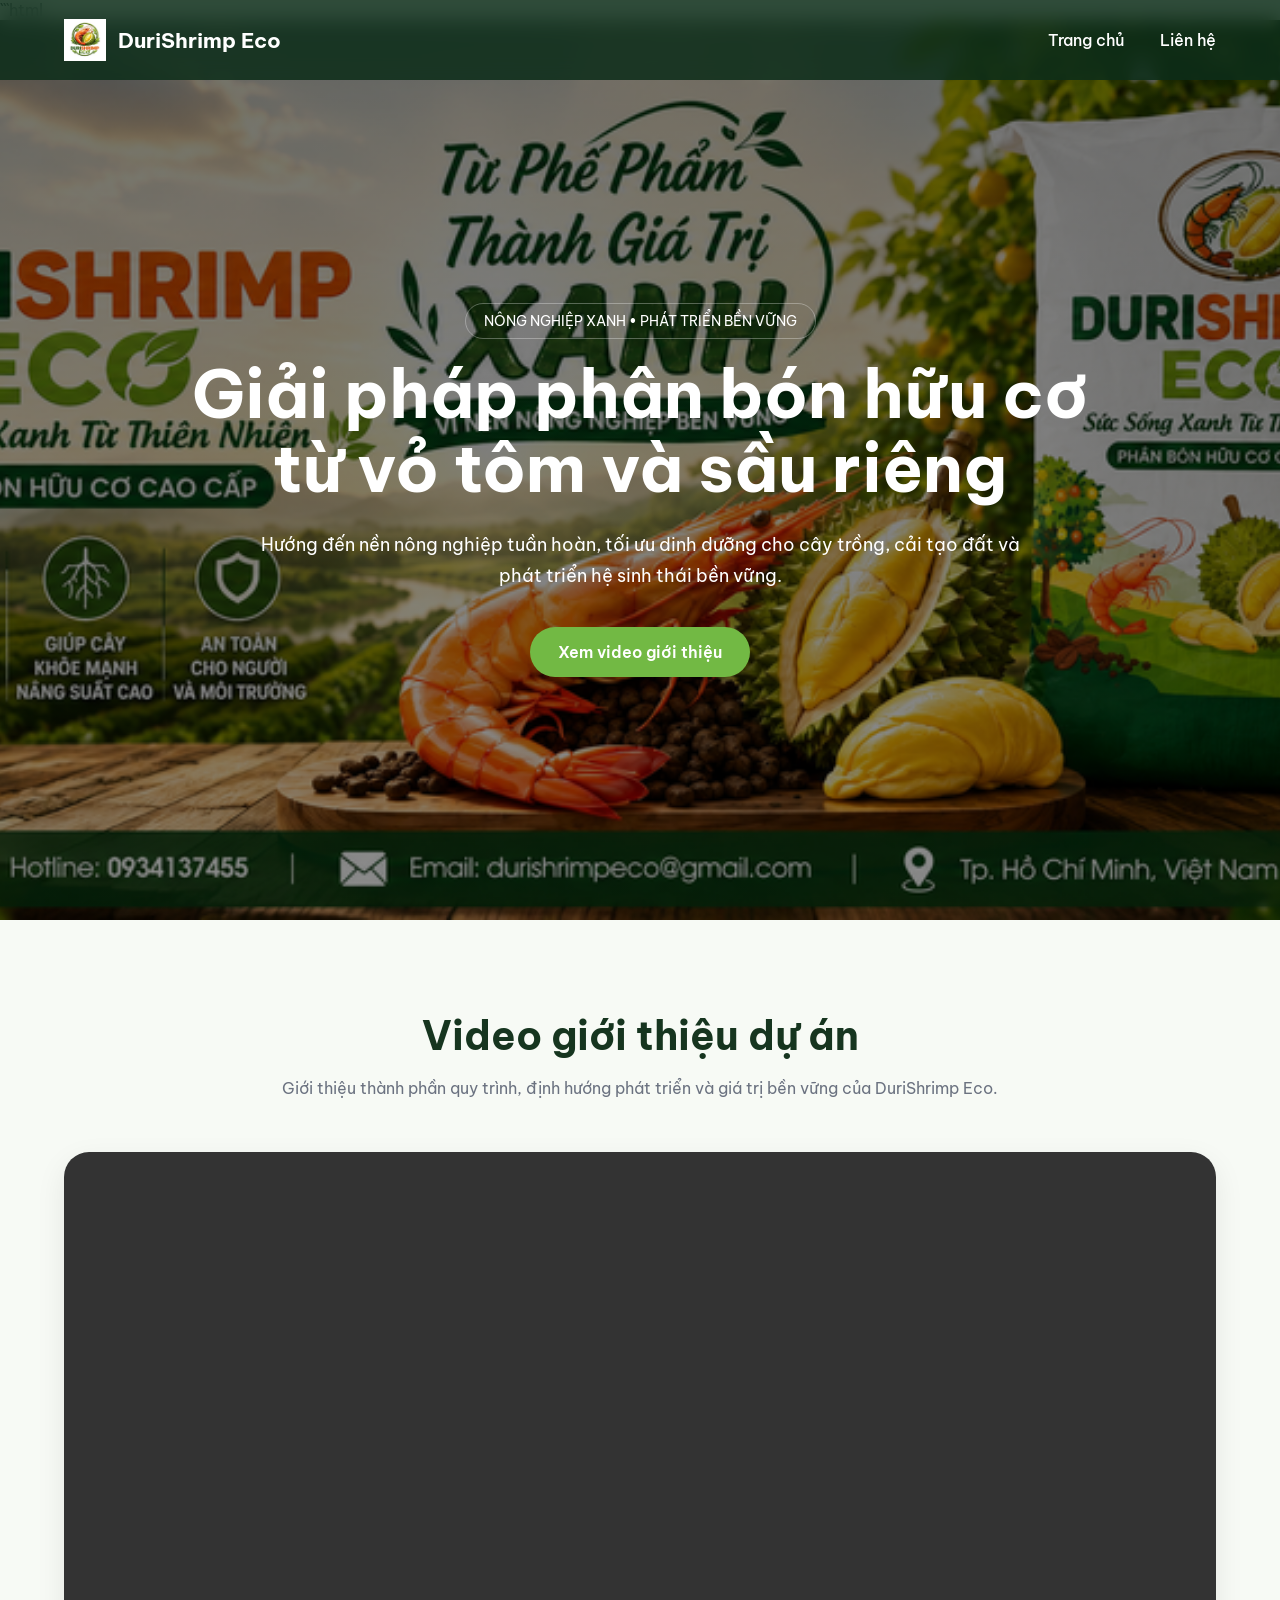
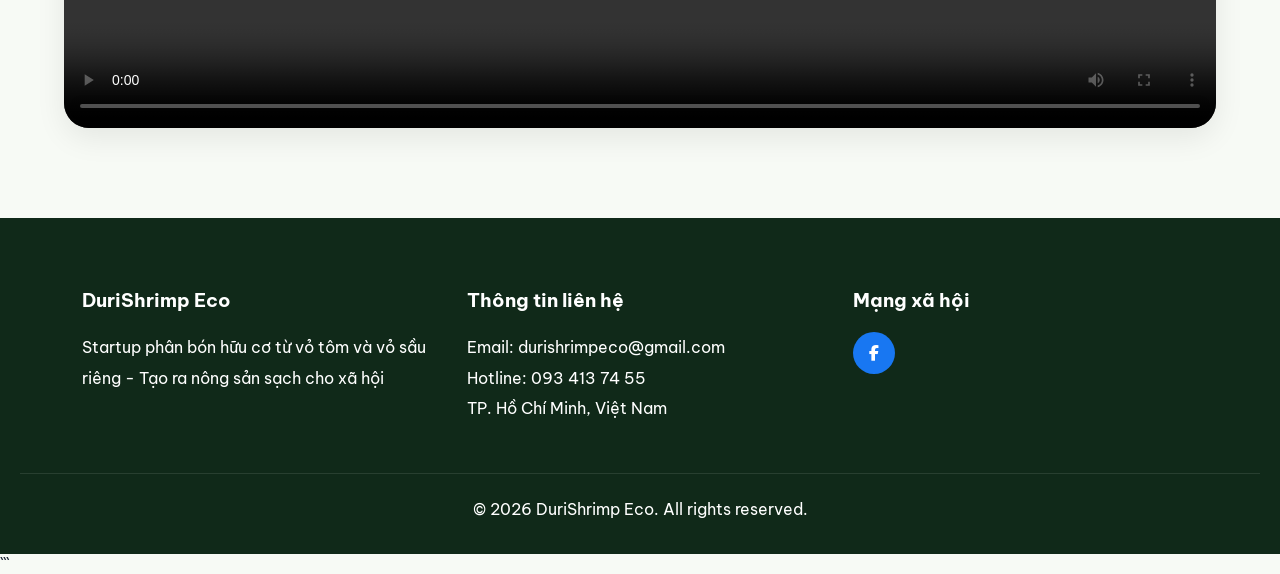
==== index.html @ 1c449ffd "Update index.html" ====
```html
<!-- index.html -->

<!DOCTYPE html>
<html lang="vi">

<head>
  <meta charset="UTF-8" />
  <meta name="viewport" content="width=device-width, initial-scale=1.0" />

  <title>DuriShrimp Eco</title>

  <!-- FONT -->

  <link rel="preconnect" href="https://fonts.googleapis.com">
  <link rel="preconnect" href="https://fonts.gstatic.com" crossorigin>

  <link href="https://fonts.googleapis.com/css2?family=Be+Vietnam+Pro:wght@300;400;500;600;700&display=swap"
    rel="stylesheet">

  <!-- ICON -->

  <link rel="stylesheet"
    href="https://cdnjs.cloudflare.com/ajax/libs/font-awesome/6.5.0/css/all.min.css">

  <!-- CSS -->

  <link rel="stylesheet" href="style.css">

</head>

<body>

  <!-- HEADER -->

  <header>

    <div class="header-container">

     <a href="#" class="logo">
      <img src="logo.jpg" alt="Logo">
        DuriShrimp Eco
    </a>

      <ul class="nav-menu">
  <li><a href="index.html">Trang chủ</a></li>
  <li><a href="lienhe.html">Liên hệ</a></li>
</ul>
     

    </div>

  </header>

  <!-- HERO -->

  <section class="hero">

    <div class="hero-content">

      <span>NÔNG NGHIỆP XANH • PHÁT TRIỂN BỀN VỮNG</span>

      <h1>
        Giải pháp phân bón hữu cơ
        từ vỏ tôm và sầu riêng
      </h1>

      <p>
        Hướng đến nền nông nghiệp tuần hoàn,
        tối ưu dinh dưỡng cho cây trồng,
        cải tạo đất và phát triển hệ sinh thái bền vững.
      </p>

      <div class="hero-buttons">

        <a href="#video" class="btn-primary">
          Xem video giới thiệu
        </a>


      </div>

    </div>

  </section>

  <!-- VIDEO -->

  <section class="video-section" id="video">

    <div class="section-title">

      <h2>Video giới thiệu dự án</h2>

      <p>
        Giới thiệu thành phần quy trình, định hướng phát triển
        và giá trị bền vững của DuriShrimp Eco.
      </p>

    </div>

    <div class="video-wrapper">

      <video width="100%" controls playsinline>
        <source src="abc.mp4" type="video/mp4">
      </video>

    </div>

  </section>

  <!-- FOOTER -->

  <footer id="footer">

    <div class="footer-container">

      <div class="footer-box">

        <h3>DuriShrimp Eco</h3>

        <p>
          Startup phân bón hữu cơ từ vỏ tôm và vỏ sầu riêng - Tạo ra nông sản sạch cho xã hội
        </p>

      </div>

      <div class="footer-box">

        <h3>Thông tin liên hệ</h3>

        <p>Email: durishrimpeco@gmail.com</p>
        <p>Hotline: 093 413 74 55</p>
        <p>TP. Hồ Chí Minh, Việt Nam</p>

      </div>

      <div class="footer-box">

        <h3>Mạng xã hội</h3>

        <div class="socials">

          <a href="https://www.facebook.com/profile.php?id=61590055427444" target="_blank">
            <i class="fa-brands fa-facebook-f"></i>
          </a>

       
        </div>

      </div>

    </div>

    <div class="copyright">
      © 2026 DuriShrimp Eco. All rights reserved.
    </div>

  </footer>

</body>

</html>
```
---- style.css ----
/* RESET */

*{
    margin:0;
    padding:0;
    box-sizing:border-box;
    scroll-behavior:smooth;
}

body{
    font-family:"Be Vietnam Pro",sans-serif;
    background:#f7faf5;
    color:#1f2937;
    overflow-x:hidden;

    display:flex;
    flex-direction:column;
    min-height:100vh;
}

a{
    text-decoration:none;
}

img{
    display:block;
}

/* HEADER */

header{
    width:100%;
    position:fixed;
    top:0;
    left:0;
    z-index:999;

    background:rgba(12,45,25,.85);
    backdrop-filter:blur(10px);
}

.header-container{
    width:90%;
    max-width:1400px;
    margin:auto;

    height:80px;

    display:flex;
    align-items:center;
    justify-content:space-between;
}

.logo{
    display:flex;
    align-items:center;
    gap:12px;

    color:white;
    font-size:1.3rem;
    font-weight:700;
}

.logo img{
    width:42px;
    height:42px;
    object-fit:contain;
}

.nav-menu{
    display:flex;
    gap:35px;
    list-style:none;
}

.nav-menu a{
    color:white;
    font-weight:500;
    transition:.3s;
}

.nav-menu a:hover{
    color:#8ddf63;
}

/* HERO */

.hero{
    width:100%;
    min-height:100vh;

    background:
    linear-gradient(
    rgba(0,0,0,.55),
    rgba(0,0,0,.45)),
    url("banner.png") center/cover no-repeat;

    display:flex;
    align-items:center;
    justify-content:center;

    padding:120px 20px 80px;
}

.hero-content{
    max-width:950px;
    text-align:center;
    color:white;
}

.hero-content span{
    display:inline-block;
    margin-bottom:18px;
    padding:8px 18px;

    border:1px solid rgba(255,255,255,.3);
    border-radius:999px;

    font-size:.9rem;
}

.hero-content h1{
    font-size:4.2rem;
    line-height:1.1;
    margin-bottom:24px;
}

.hero-content p{
    font-size:1.1rem;
    line-height:1.8;
    max-width:760px;
    margin:auto auto 35px;
}

.hero-buttons{
    display:flex;
    justify-content:center;
    gap:18px;
    flex-wrap:wrap;
}

.btn-primary{
    background:#72b944;
    color:white;

    padding:15px 28px;
    border-radius:999px;

    font-weight:600;
}

.btn-secondary{
    color:white;

    border:1px solid rgba(255,255,255,.4);

    padding:15px 28px;
    border-radius:999px;
}

/* VIDEO */

.video-section{
    width:90%;
    max-width:1200px;
    margin:90px auto;
}

.section-title{
    text-align:center;
    margin-bottom:50px;
}

.section-title h2{
    font-size:2.5rem;
    color:#16351f;
    margin-bottom:14px;
}

.section-title p{
    color:#6b7280;
    line-height:1.7;
}

.video-wrapper{
    overflow:hidden;
    border-radius:25px;

    box-shadow:
    0 10px 30px rgba(0,0,0,.08);
}

.video-wrapper video{
    width:100%;
    display:block;
}

/* CÁC TRANG CON */

.page-content{
    flex:1;

    width:90%;
    max-width:1200px;

    margin:140px auto 80px;
}

.page-content h1{
    color:#16351f;
    margin-bottom:25px;
    font-size:40px;
}

.page-content h2{
    color:#16351f;
    margin-bottom:20px;
    margin-top:30px;
}

.page-content p{
    line-height:1.9;
}

/* CONTACT */

.contact-info{
    display:flex;
    flex-wrap:wrap;
    gap:20px;

    margin:40px 0;
}

.contact-card{
    flex:1;
    min-width:250px;

    background:white;

    padding:25px;
    border-radius:15px;

    box-shadow:
    0 5px 20px rgba(0,0,0,.08);
}

.contact-card h3{
    color:#72b944;
    margin-bottom:10px;
}

.contact-form{
    margin-top:40px;
    max-width:700px;
}

.contact-form input,
.contact-form textarea{
    width:100%;
    padding:15px;

    margin-bottom:15px;

    border:1px solid #ddd;
    border-radius:10px;

    font-family:inherit;
}

.contact-form textarea{
    min-height:150px;
    resize:vertical;
}

.contact-form button{
    background:#72b944;
    color:white;

    border:none;

    padding:15px 30px;
    border-radius:999px;

    cursor:pointer;
}

.contact-form button:hover{
    background:#5ca034;
}

/* FOOTER */

footer{
    margin-top:auto;

    background:#102919;
    color:white;

    padding:70px 20px 35px;
}

.footer-container{
    width:90%;
    max-width:1200px;

    margin:auto;

    display:flex;
    justify-content:space-between;
    gap:40px;
    flex-wrap:wrap;
}

.footer-box{
    flex:1;
    min-width:250px;
}

.footer-box h3{
    margin-bottom:20px;
}

.footer-box p{
    line-height:1.9;
}

.socials{
    display:flex;
    gap:15px;
    margin-top:15px;
}

.socials a{
    width:42px;
    height:42px;

    border-radius:50%;

    background:#1877f2;
    color:white;

    display:flex;
    align-items:center;
    justify-content:center;

    transition:.3s;
}

.socials a:hover{
    transform:scale(1.08);
    background:#0f5ed7;
}

.copyright{
    text-align:center;

    margin-top:50px;
    padding-top:25px;

    border-top:
    1px solid rgba(255,255,255,.1);
}

/* MOBILE */

@media(max-width:900px){

    .nav-menu{
        display:none;
    }

    .hero-content h1{
        font-size:3rem;
    }

}

@media(max-width:600px){

    .hero-content h1{
        font-size:2.2rem;
    }

    .hero-content p{
        font-size:1rem;
    }

    .section-title h2{
        font-size:2rem;
    }

    .page-content h1{
        font-size:30px;
    }

}
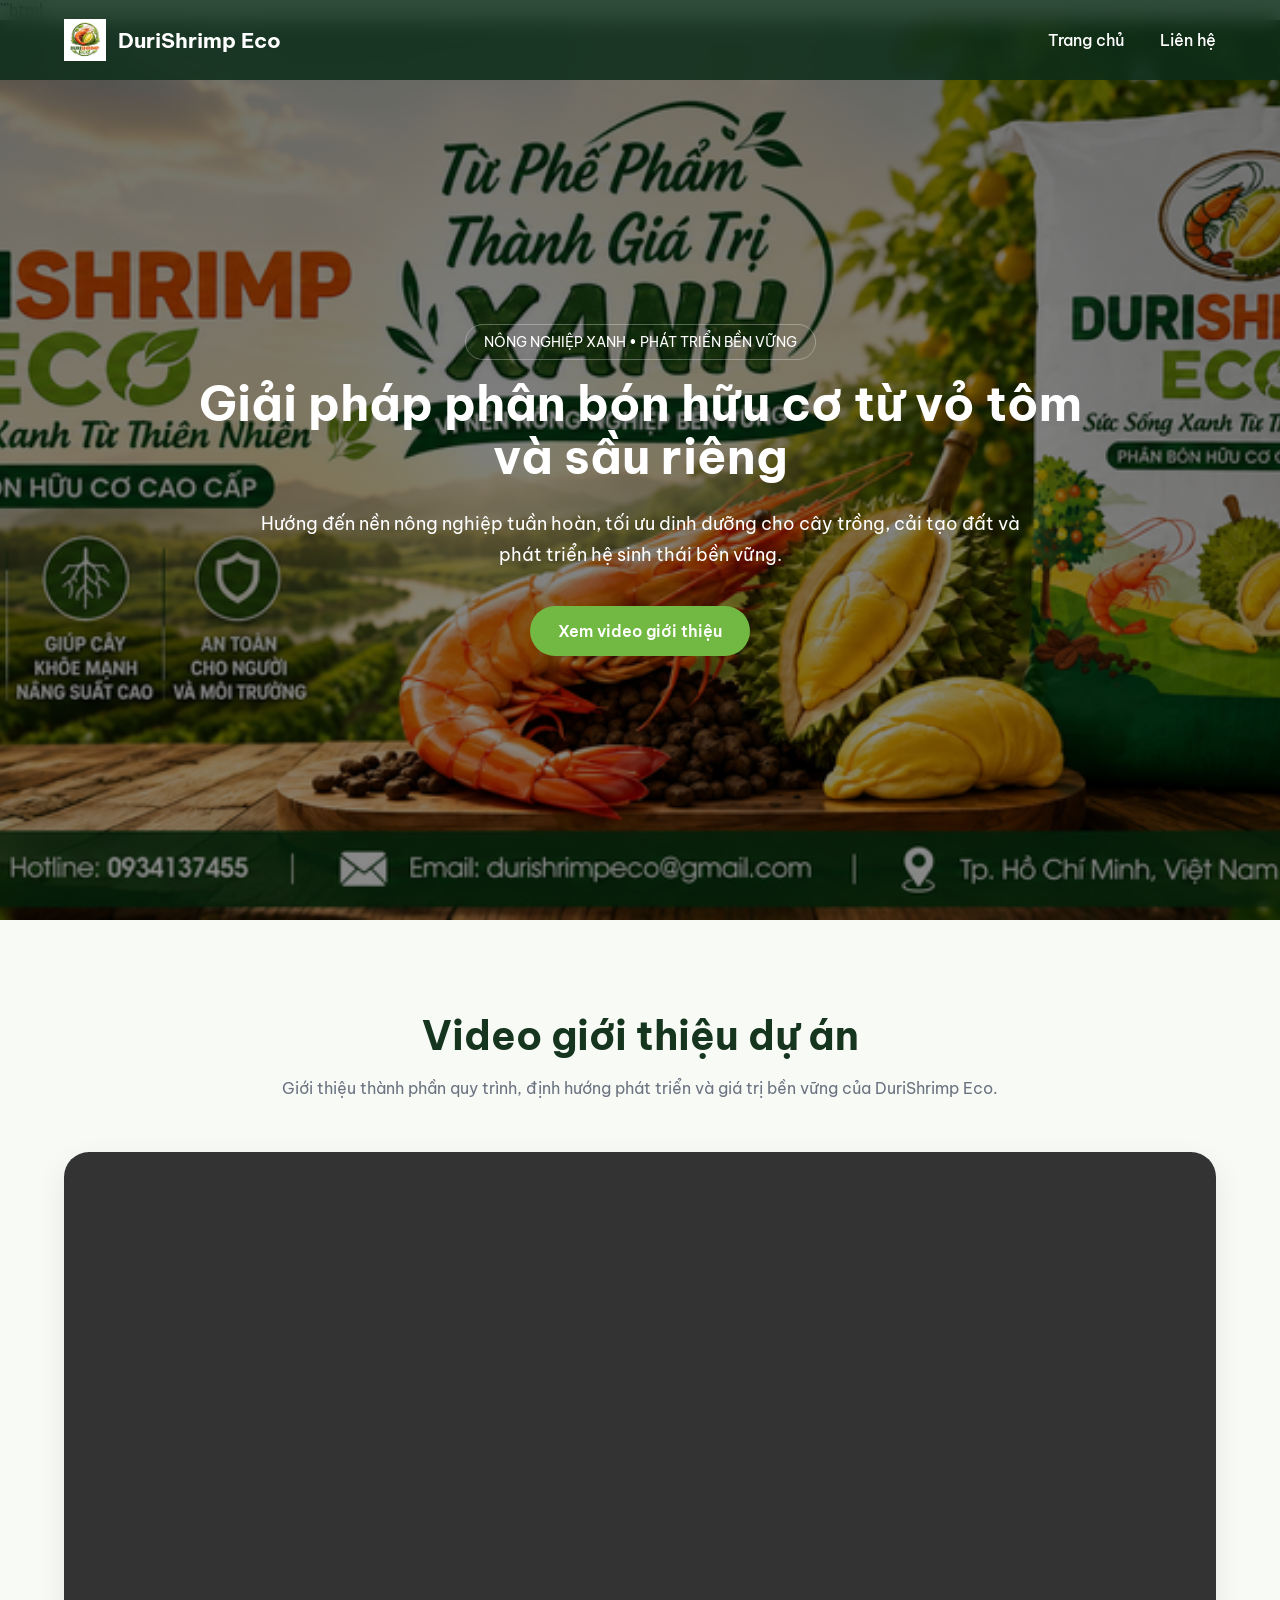
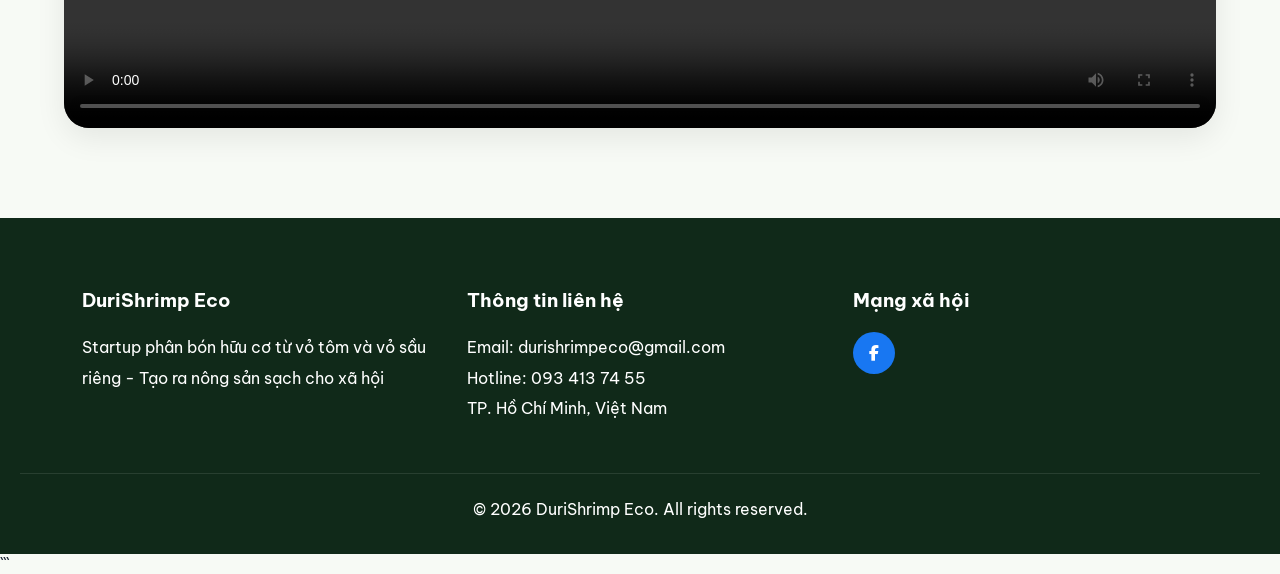
==== commit 9a65f565: "Update index.html" ====
--- a/index.html
+++ b/index.html
@@ -8,7 +8,7 @@
   <meta charset="UTF-8" />
   <meta name="viewport" content="width=device-width, initial-scale=1.0" />
 
-  <title>DuriShrimp Eco</title>
+  <title>Durishrimp Eco</title>
 
   <!-- FONT -->
 
--- a/style.css
+++ b/style.css
@@ -364,11 +364,35 @@
 
 /* MOBILE */
 
-@media(max-width:900px){
-
-    .nav-menu{
-        display:none;
-    }
+@media(max-width: 900px){
+
+  .hero-content h1 {
+    font-size: 3rem;
+  }
+
+  .nav-menu {
+    display: flex;
+    gap: 15px;
+  }
+
+}
+
+@media(max-width: 768px){
+
+  .header-container{
+    flex-direction: column;
+    height: auto;
+    padding: 15px 0;
+  }
+
+  .nav-menu{
+    margin-top: 10px;
+    gap: 20px;
+    flex-wrap: wrap;
+    justify-content: center;
+  }
+
+}
 
     .hero-content h1{
         font-size:3rem;
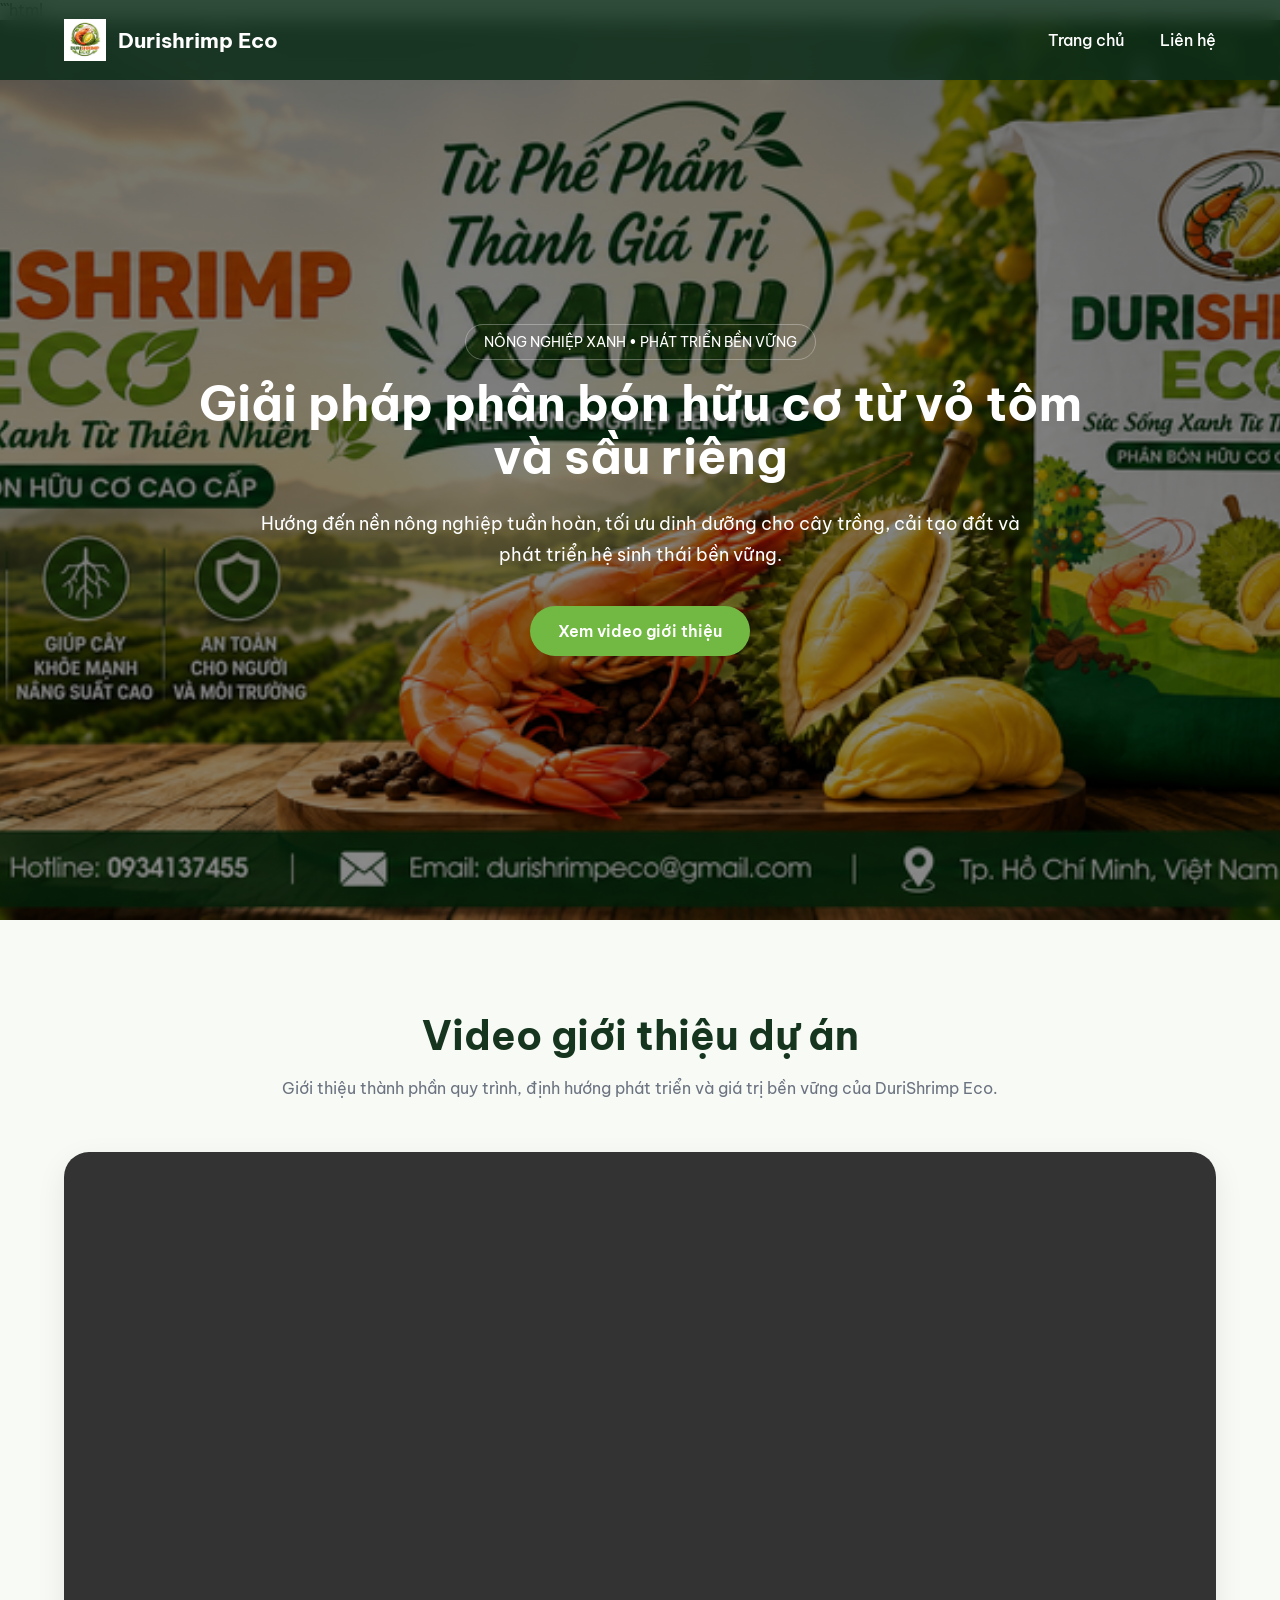
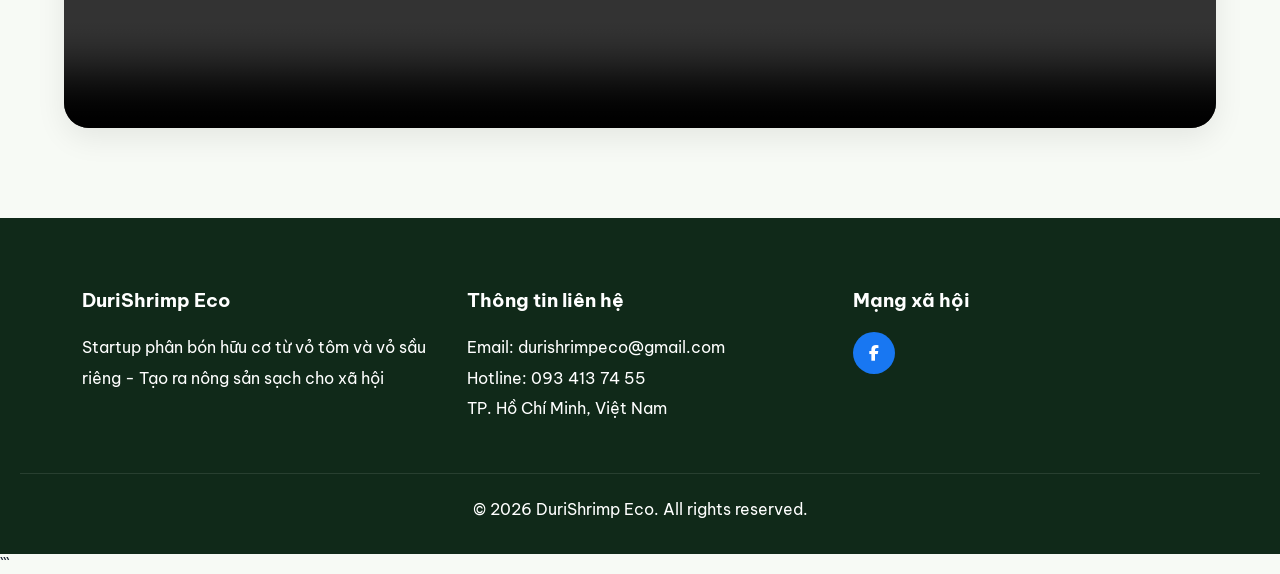
==== commit ee2608da: "Update index.html" ====
--- a/index.html
+++ b/index.html
@@ -39,7 +39,7 @@
 
      <a href="#" class="logo">
       <img src="logo.jpg" alt="Logo">
-        DuriShrimp Eco
+        Durishrimp Eco
     </a>
 
       <ul class="nav-menu">
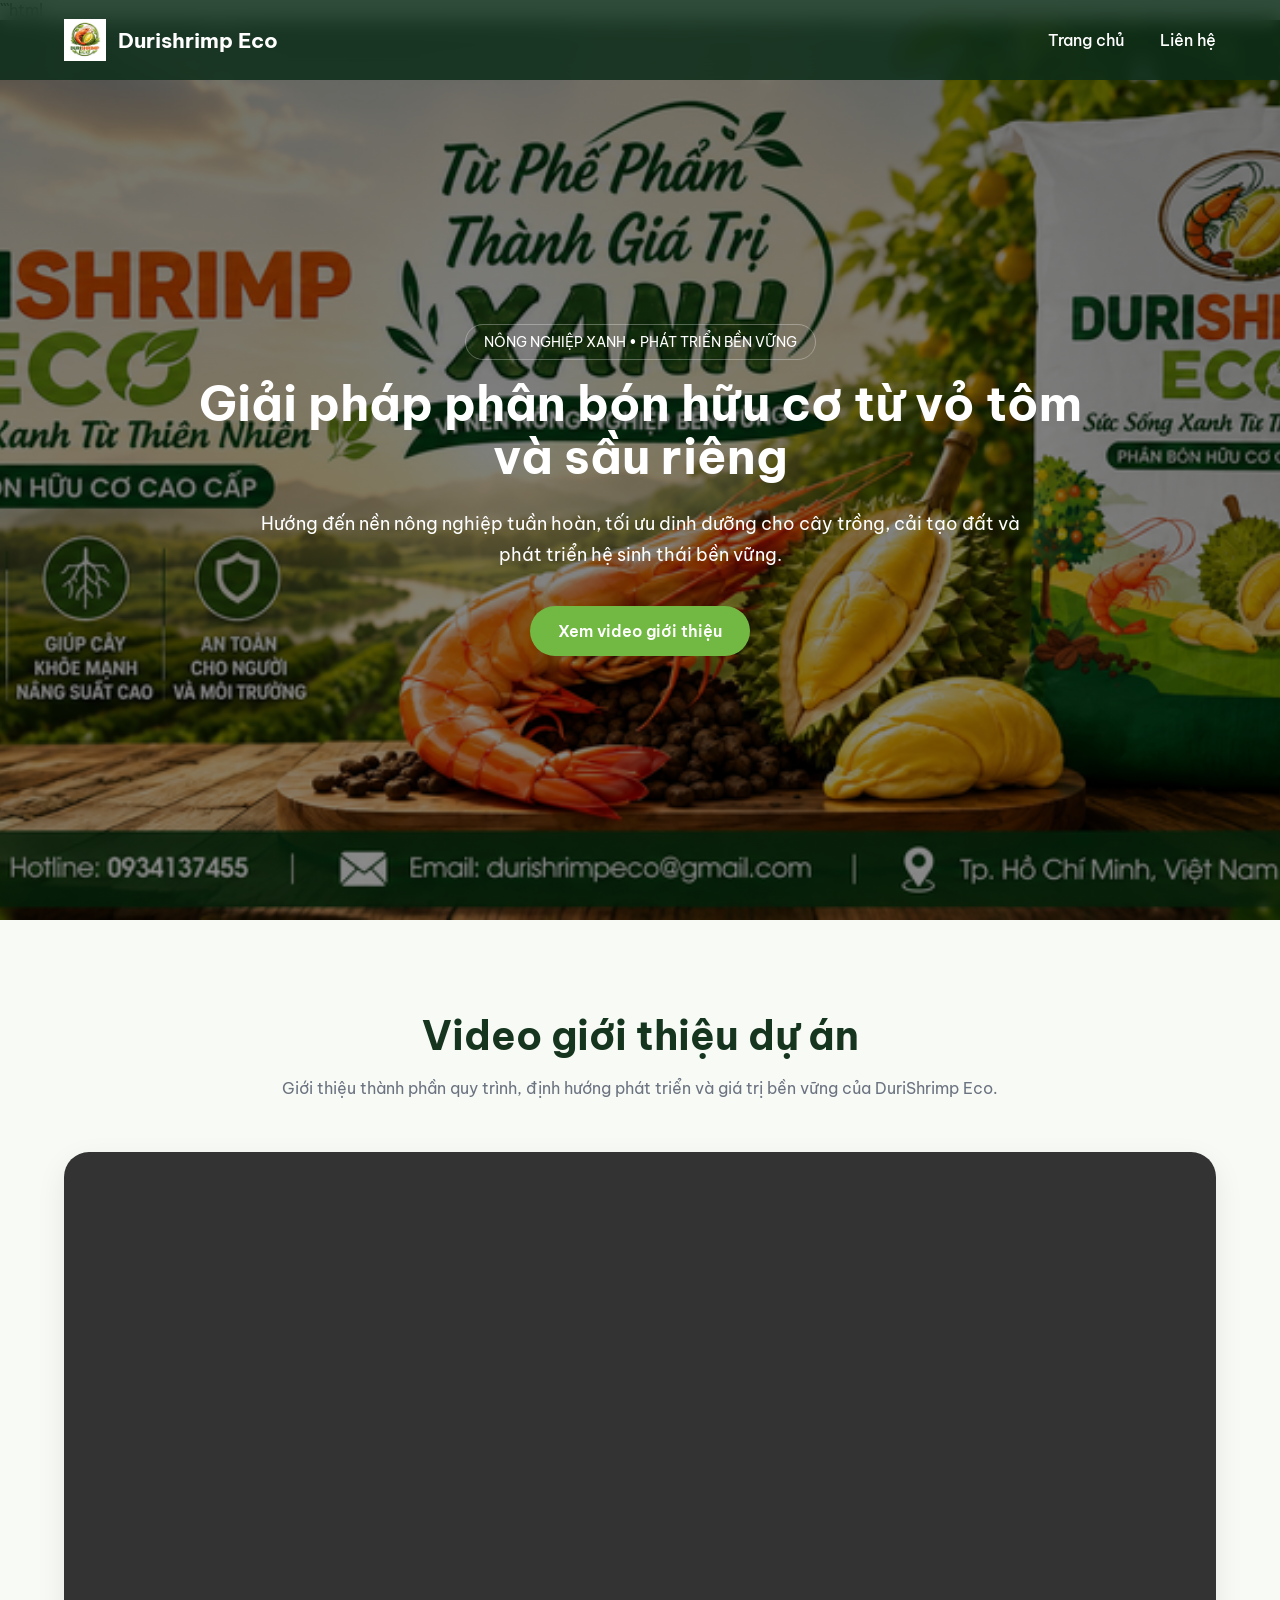
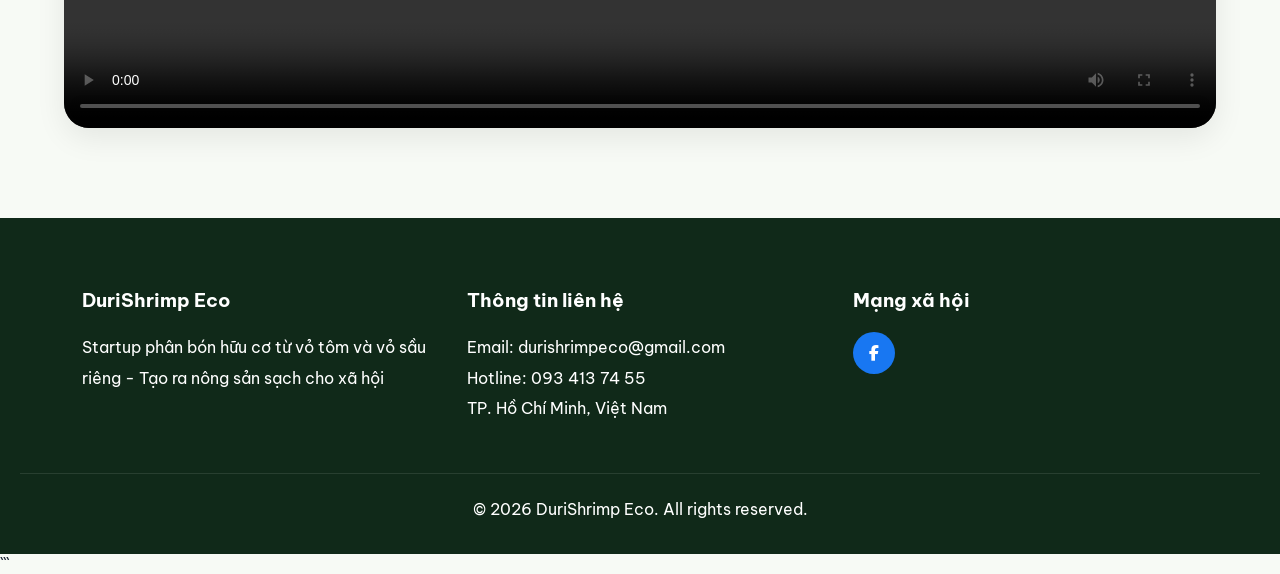
==== commit b4a36c8b: "Update index.html" ====
--- a/index.html
+++ b/index.html
@@ -102,7 +102,7 @@
     <div class="video-wrapper">
 
       <video width="100%" controls playsinline>
-        <source src="abc.mp4" type="video/mp4">
+        <source src="DURISHRIMP ECO.mp4" type="video/mp4">
       </video>
 
     </div>
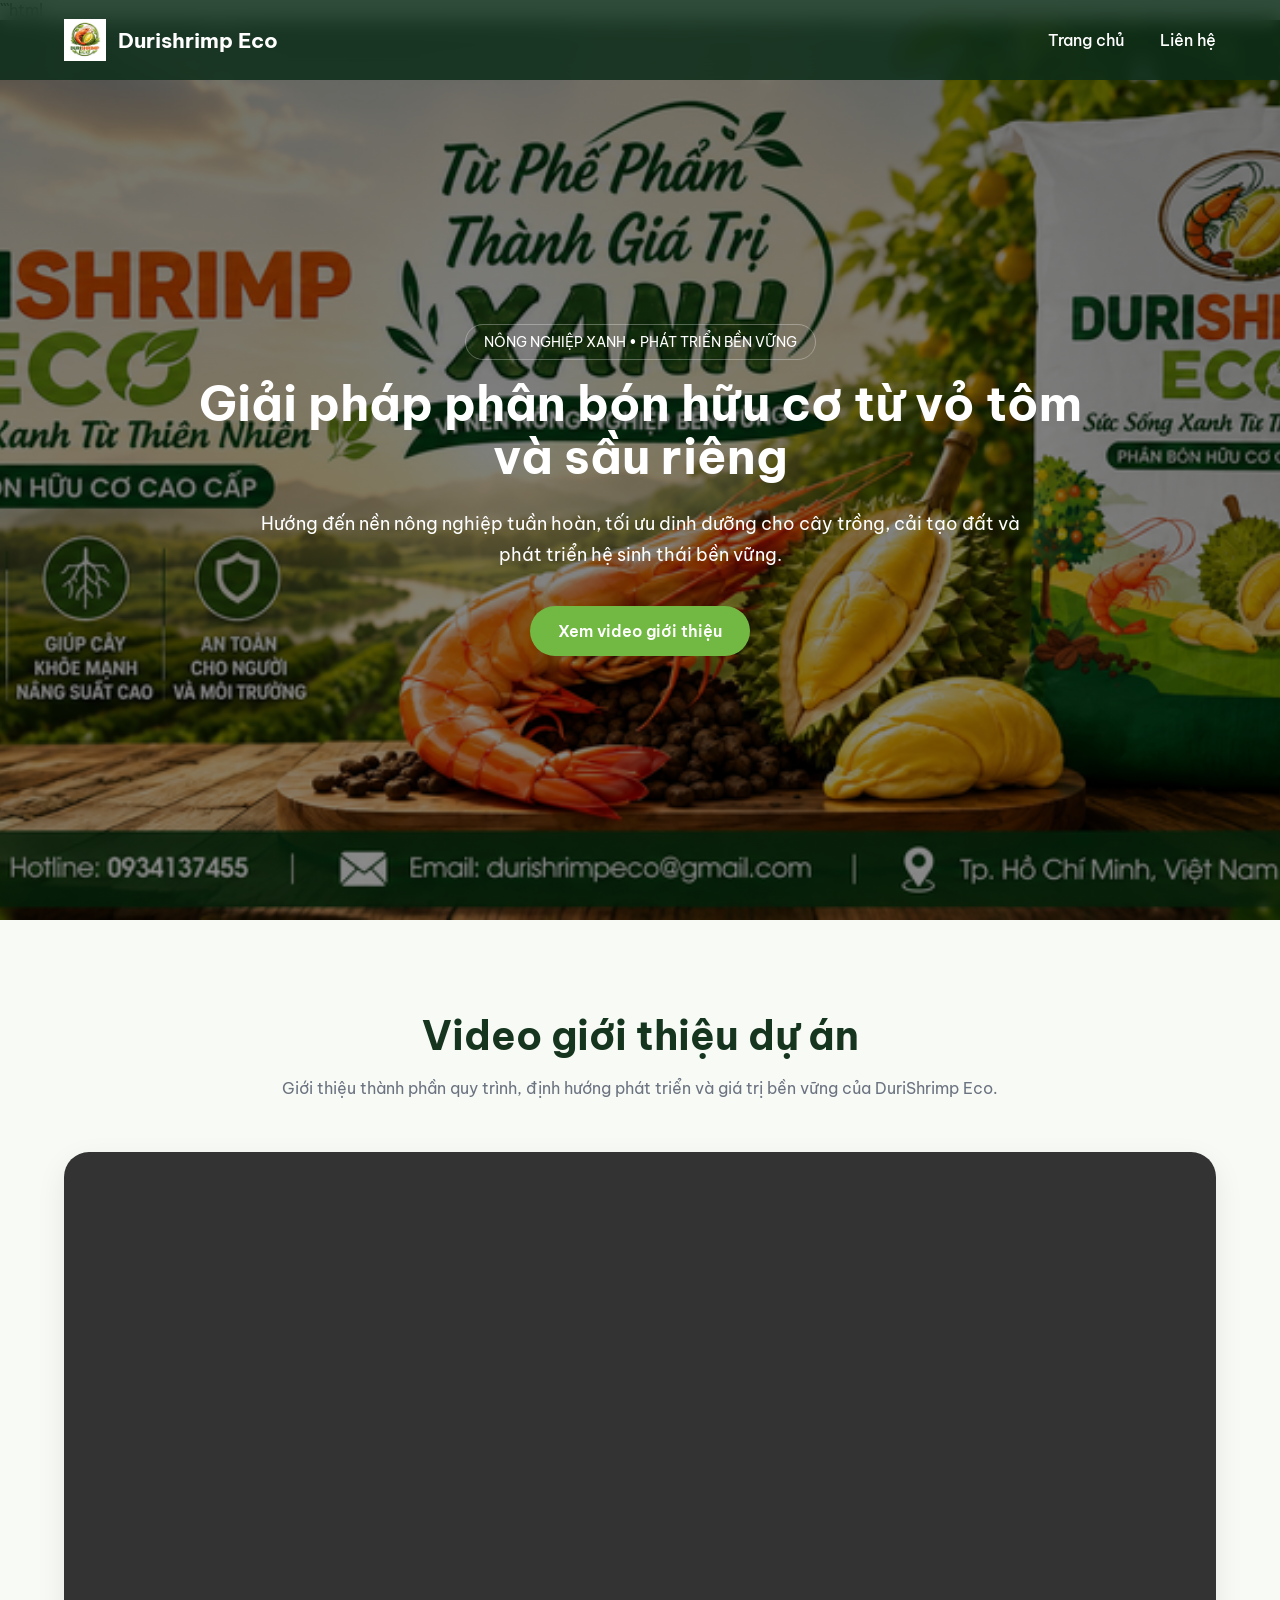
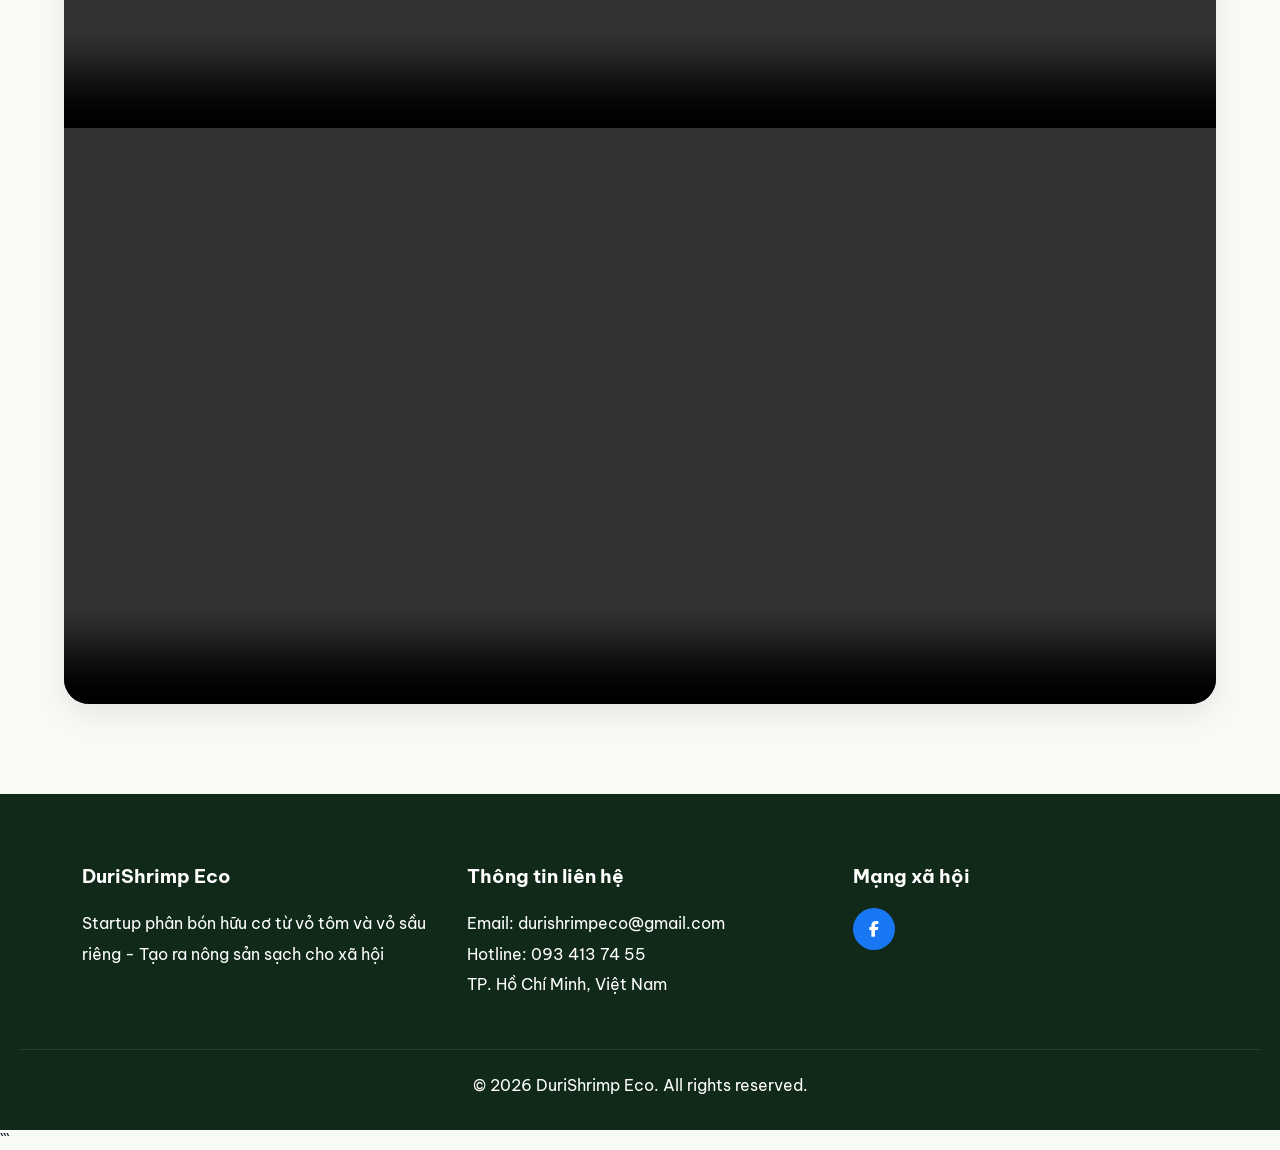
==== commit d8d83e0d: "Update index.html" ====
--- a/index.html
+++ b/index.html
@@ -104,7 +104,9 @@
       <video width="100%" controls playsinline>
         <source src="DURISHRIMP ECO.mp4" type="video/mp4">
       </video>
-
+      <video width="100%" controls playsinline>
+        <source src="ECO.mp4" type="video/mp4">
+      </video>
     </div>
 
   </section>
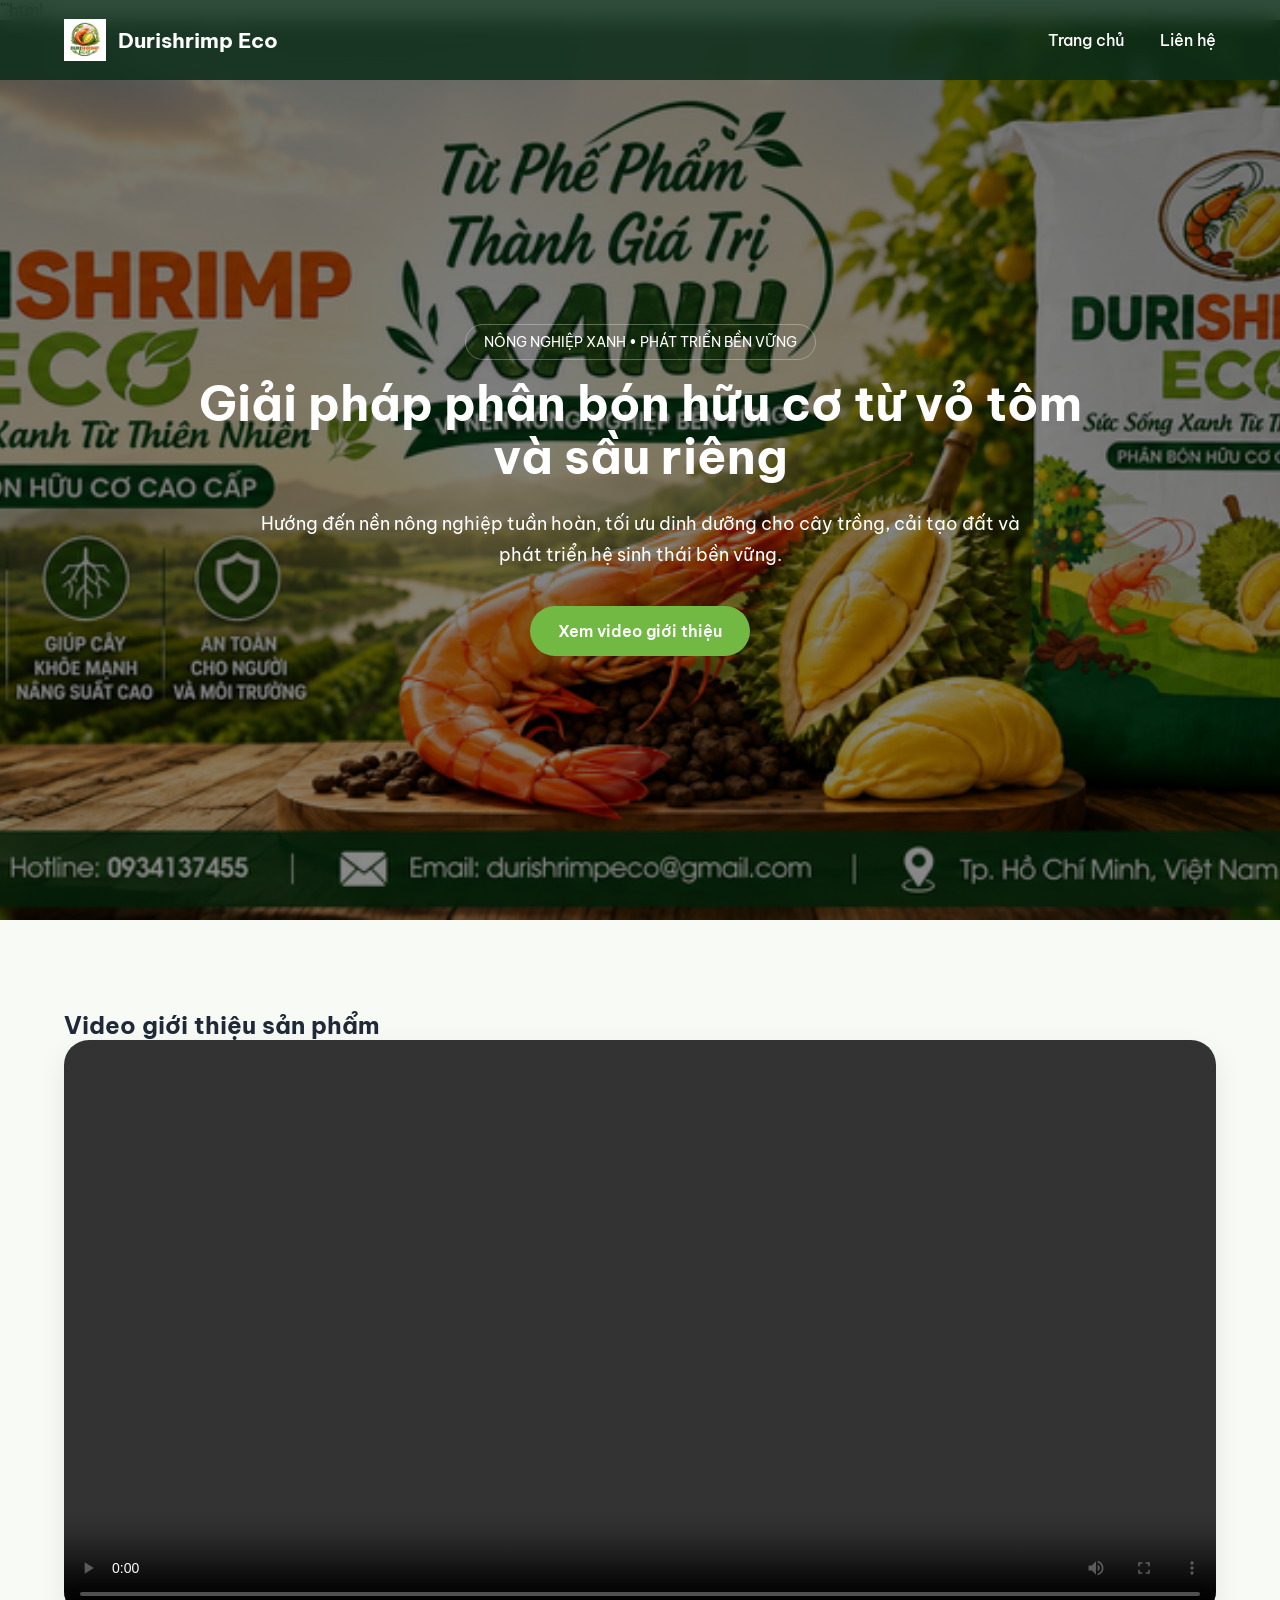
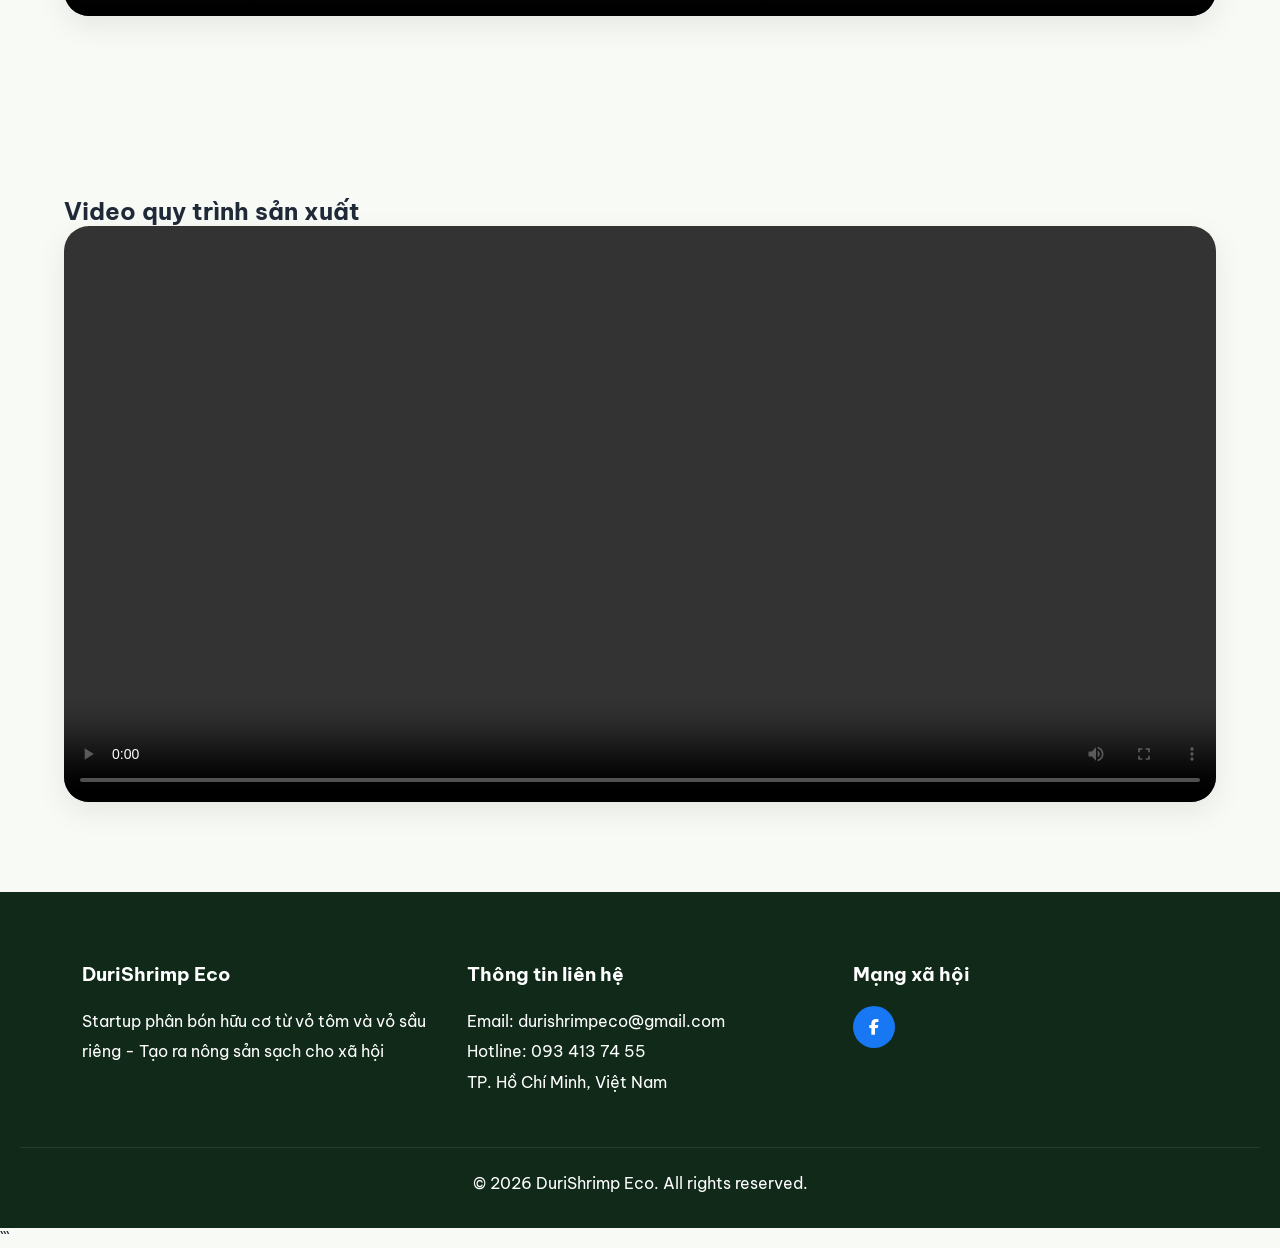
==== commit 20be5e6e: "Update index.html" ====
--- a/index.html
+++ b/index.html
@@ -86,30 +86,32 @@
 
   <!-- VIDEO -->
 
-  <section class="video-section" id="video">
+ <section class="video-section">
 
-    <div class="section-title">
+  <h2 class="video-title">
+    Video giới thiệu sản phẩm
+  </h2>
 
-      <h2>Video giới thiệu dự án</h2>
+  <div class="video-wrapper">
+    <video controls>
+      <source src="video1.mp4" type="video/mp4">
+    </video>
+  </div>
 
-      <p>
-        Giới thiệu thành phần quy trình, định hướng phát triển
-        và giá trị bền vững của DuriShrimp Eco.
-      </p>
+</section>
+  <section class="video-section">
 
-    </div>
+  <h2 class="video-title">
+    Video quy trình sản xuất
+  </h2>
 
-    <div class="video-wrapper">
+  <div class="video-wrapper">
+    <video controls>
+      <source src="video2.mp4" type="video/mp4">
+    </video>
+  </div>
 
-      <video width="100%" controls playsinline>
-        <source src="DURISHRIMP ECO.mp4" type="video/mp4">
-      </video>
-      <video width="100%" controls playsinline>
-        <source src="ECO.mp4" type="video/mp4">
-      </video>
-    </div>
-
-  </section>
+</section>
 
   <!-- FOOTER -->
 
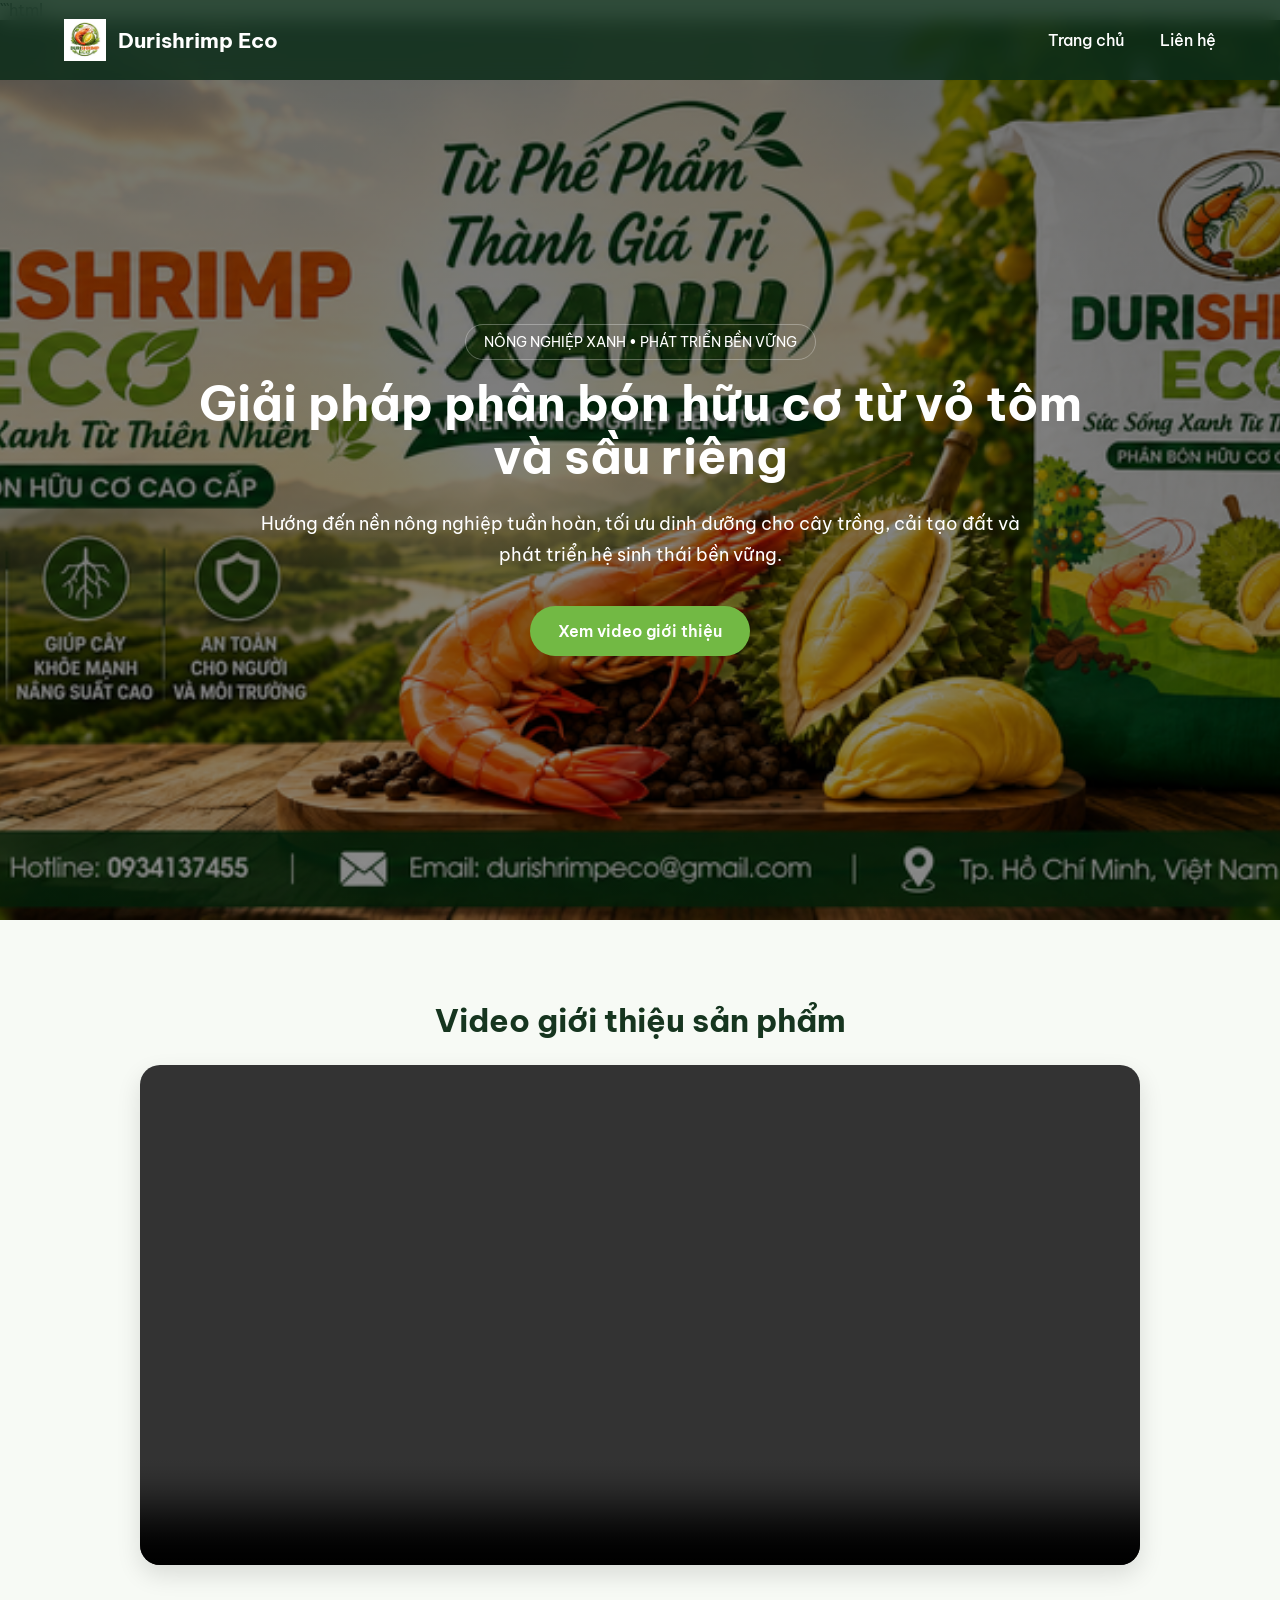
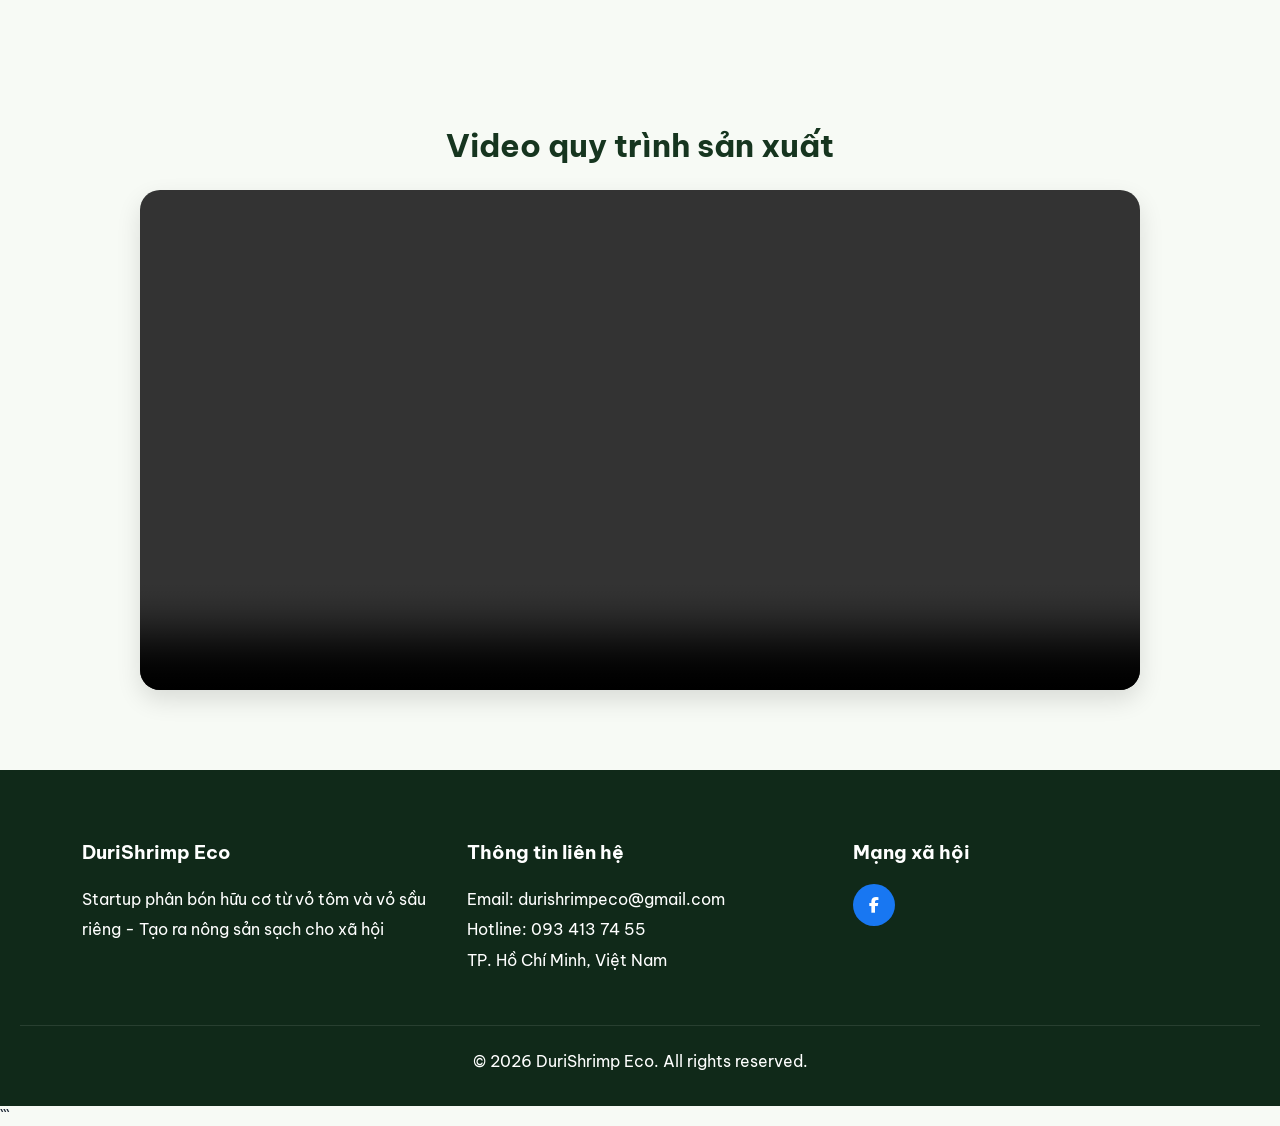
==== commit 20cb3e2f: "Update index.html" ====
--- a/index.html
+++ b/index.html
@@ -94,7 +94,7 @@
 
   <div class="video-wrapper">
     <video controls>
-      <source src="video1.mp4" type="video/mp4">
+      <source src="DURISHRIMP ECO.mp4" type="video/mp4">
     </video>
   </div>
 
@@ -107,7 +107,7 @@
 
   <div class="video-wrapper">
     <video controls>
-      <source src="video2.mp4" type="video/mp4">
+      <source src="ECO.mp4" type="video/mp4">
     </video>
   </div>
 
--- a/style.css
+++ b/style.css
@@ -419,3 +419,27 @@
     }
 
 }
+.video-section{
+    width: 90%;
+    max-width: 1000px;
+    margin: 80px auto;
+}
+
+.video-title{
+    text-align: center;
+    margin-bottom: 25px;
+    color: #16351f;
+    font-size: 32px;
+    font-weight: 700;
+}
+
+.video-wrapper{
+    border-radius: 20px;
+    overflow: hidden;
+    box-shadow: 0 10px 25px rgba(0,0,0,0.12);
+}
+
+.video-wrapper video{
+    width: 100%;
+    display: block;
+}
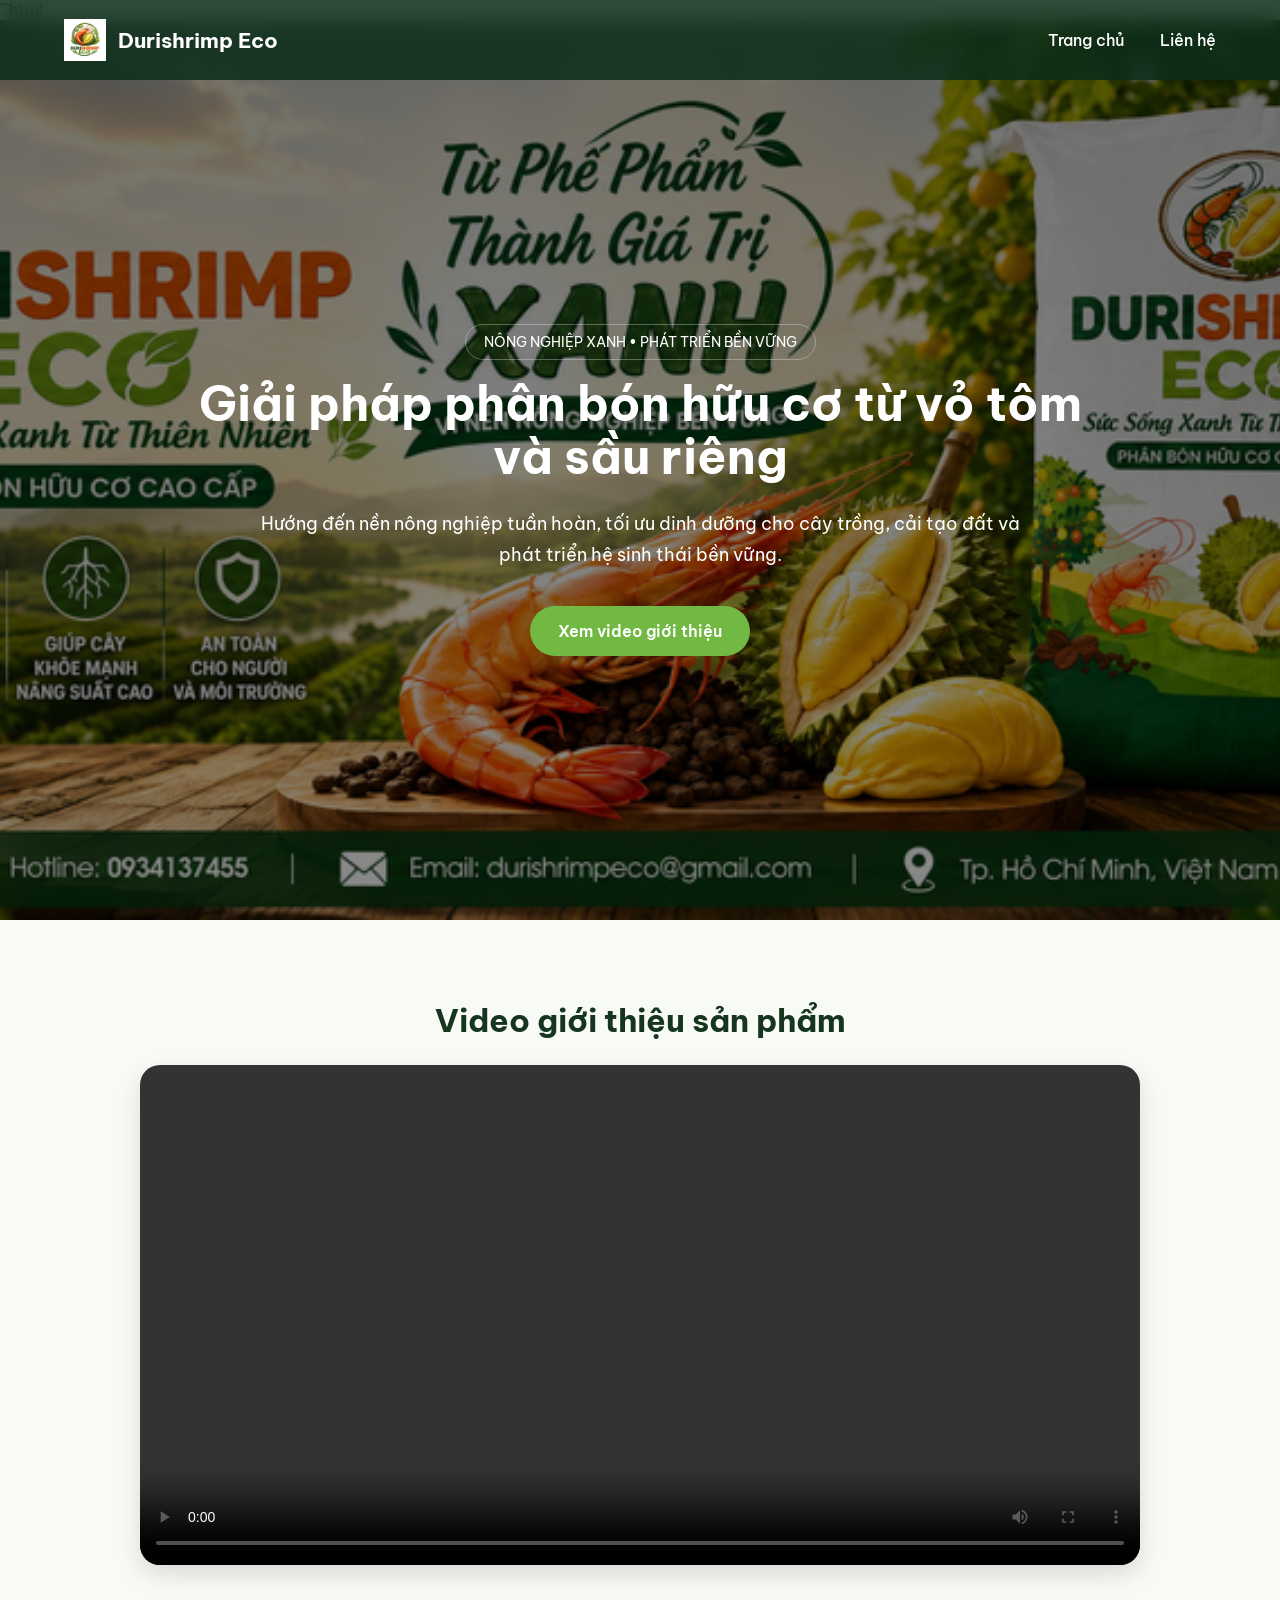
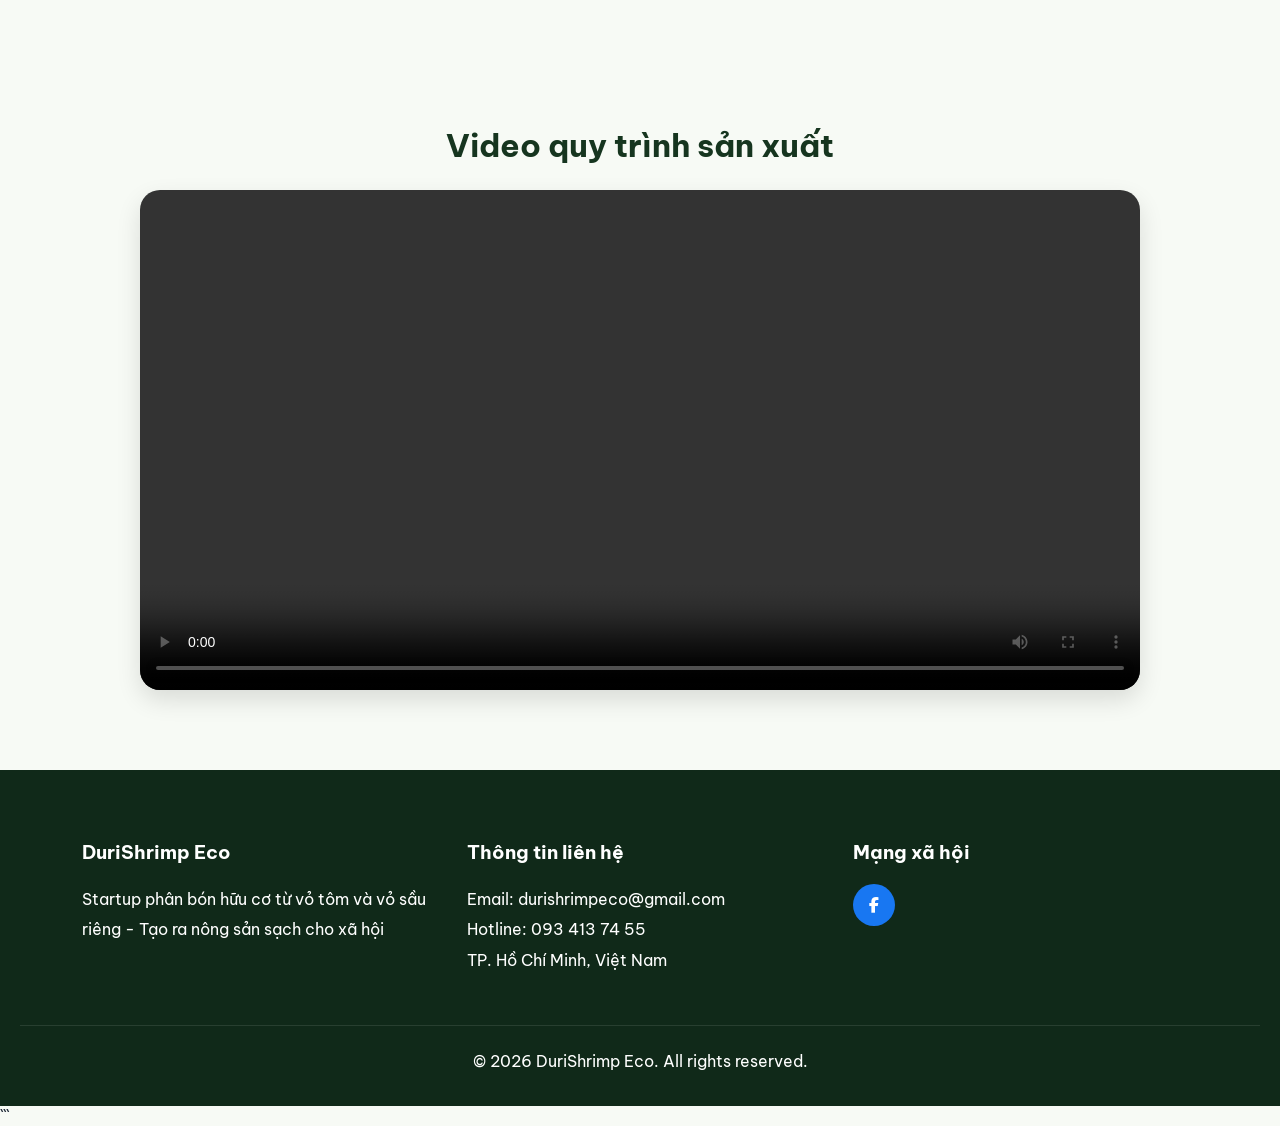
==== commit afed34ed: "Update index.html" ====
--- a/index.html
+++ b/index.html
@@ -86,7 +86,7 @@
 
   <!-- VIDEO -->
 
- <section class="video-section">
+ <section class="video-section" id="video">
 
   <h2 class="video-title">
     Video giới thiệu sản phẩm
